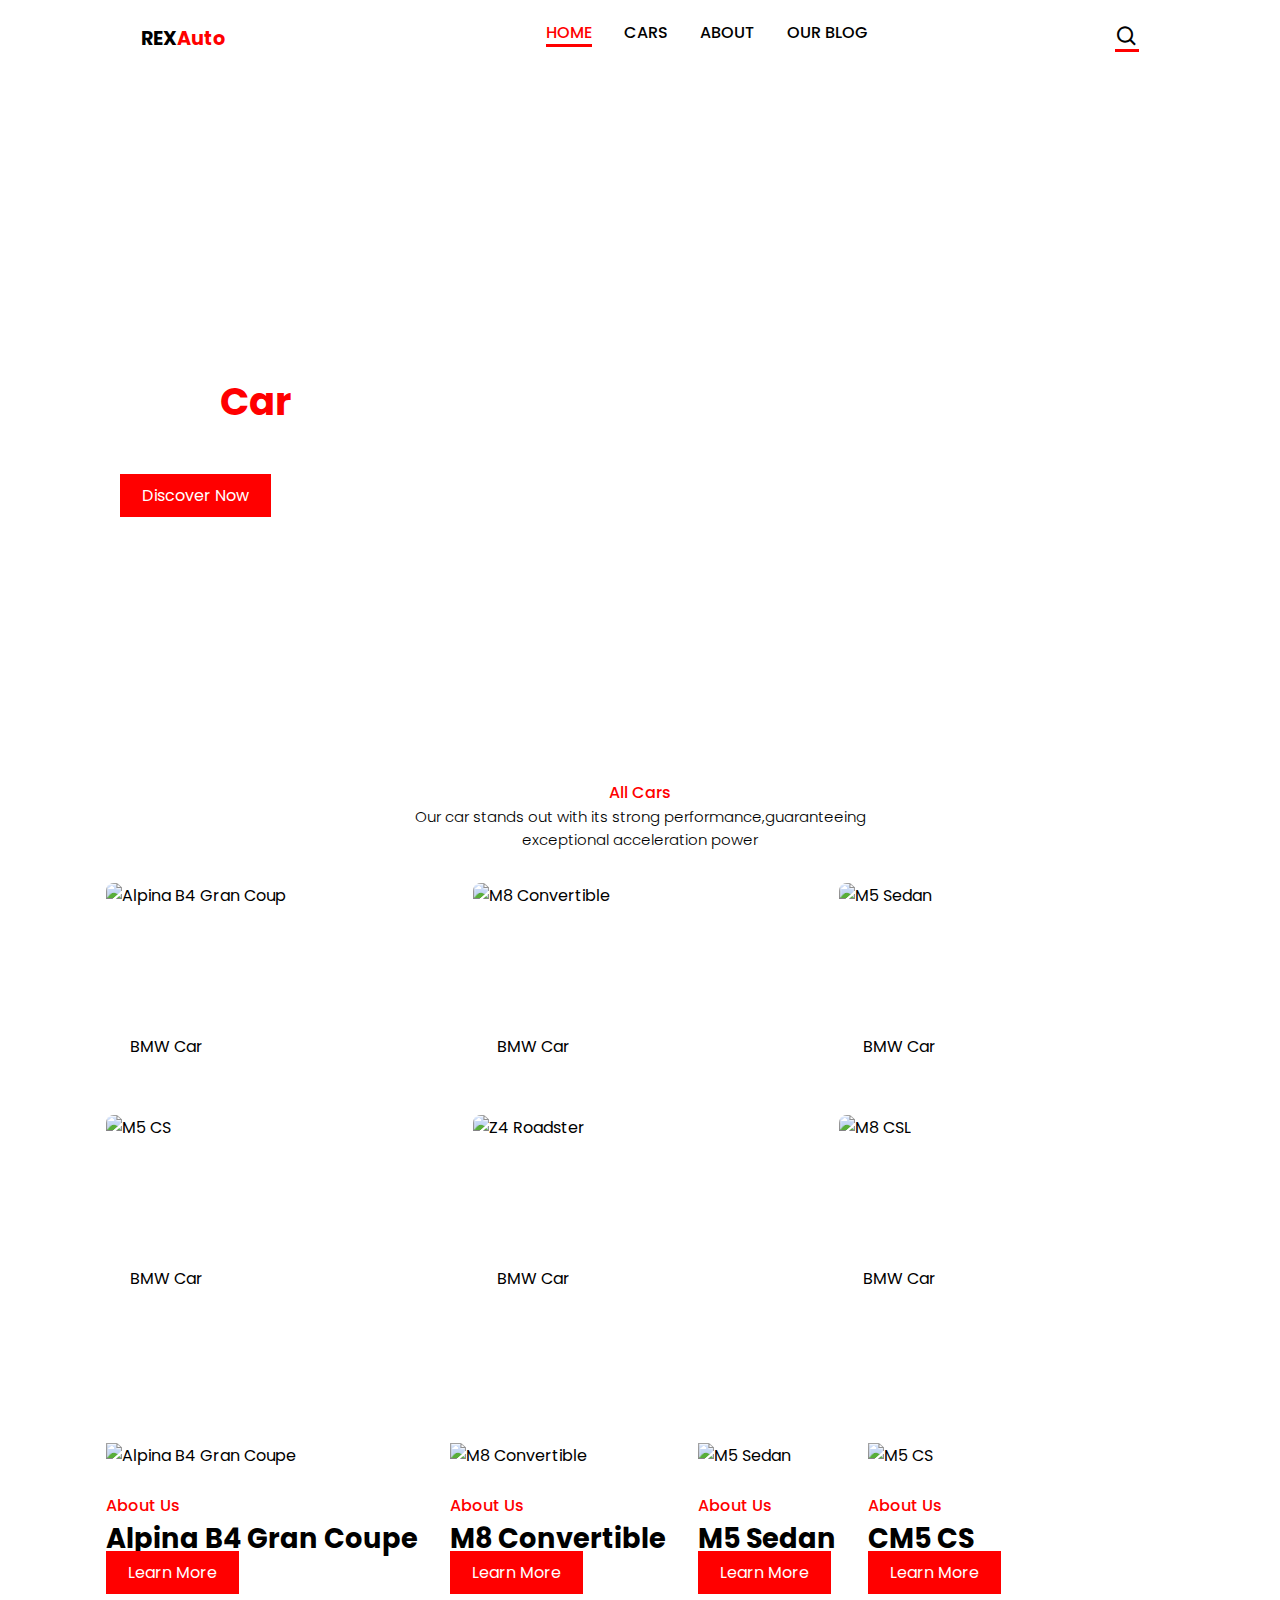
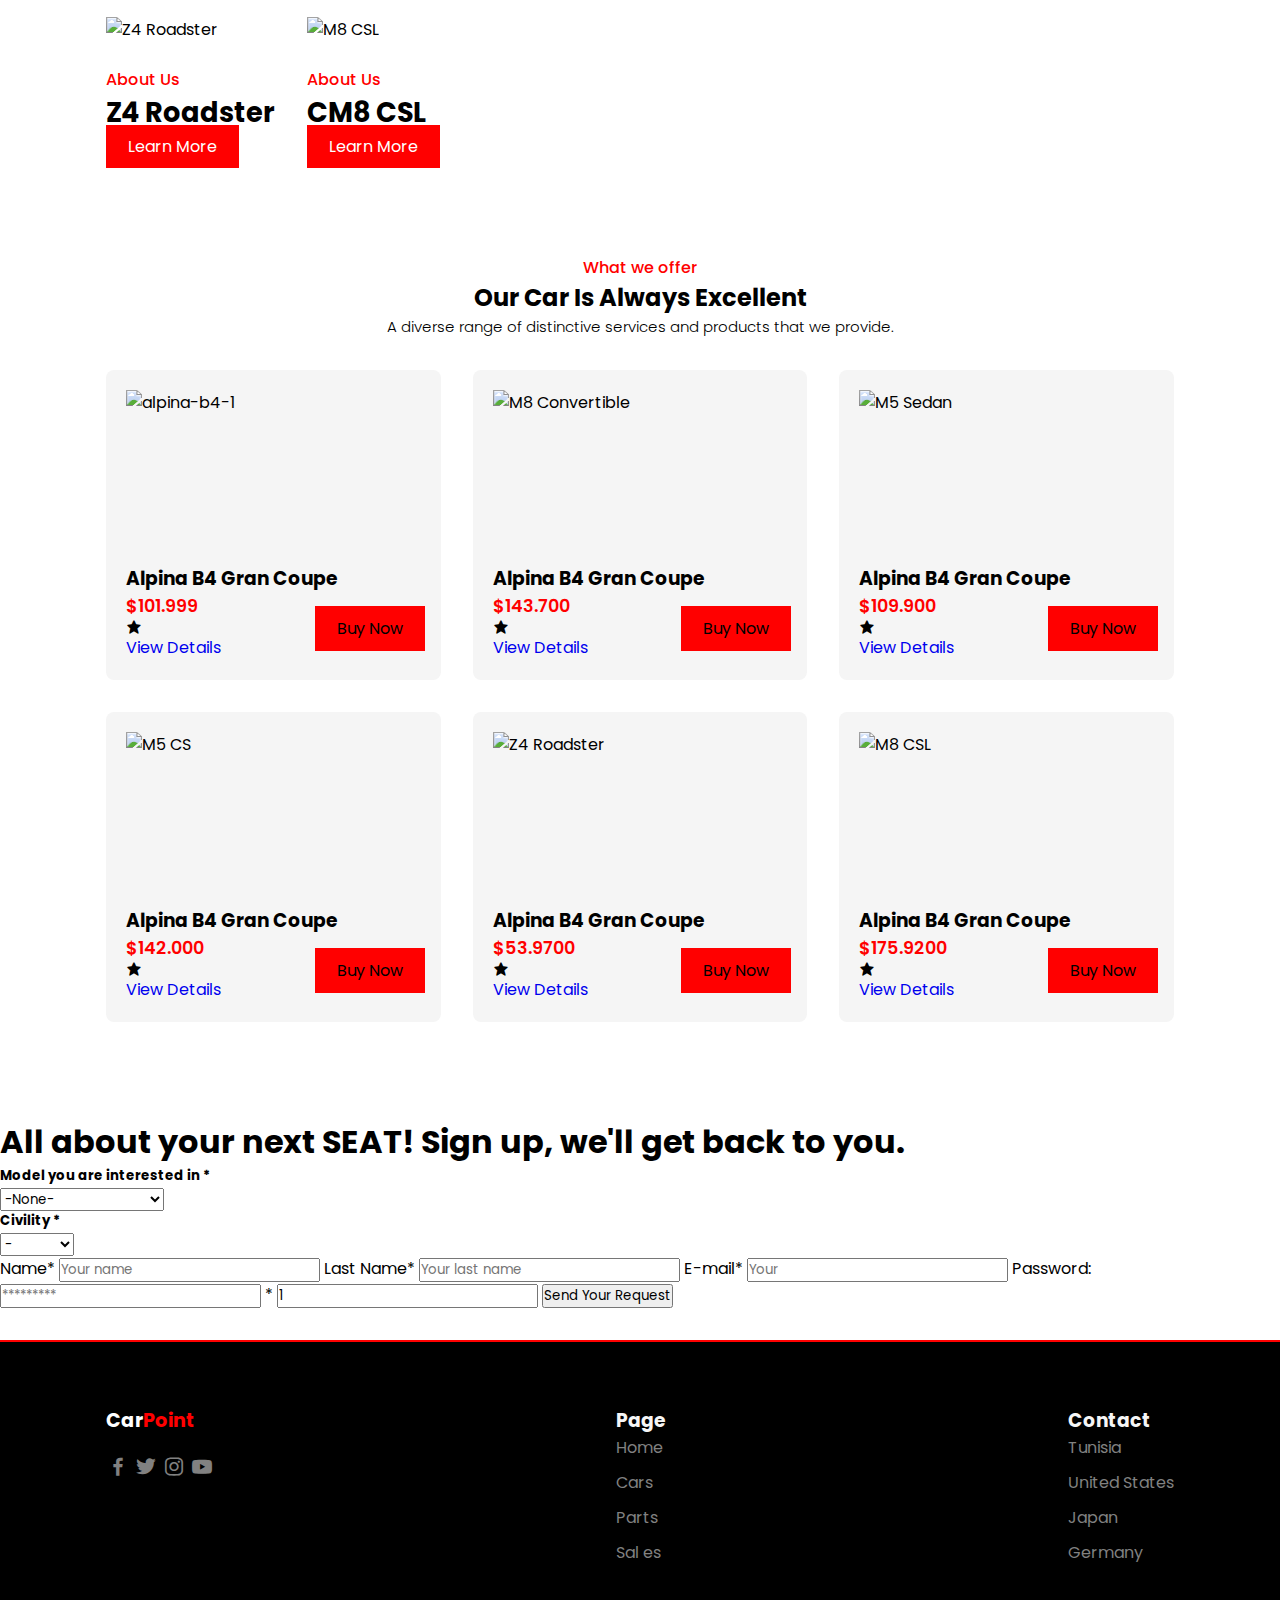
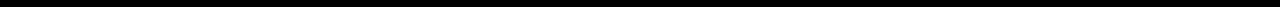
==== index.html @ 8db27324 "project end" ====
<!DOCTYPE html>
<html lang="en">
<head>
    <meta charset="UTF-8">
    <meta name="viewport" content="width=device-width, initial-scale=1.0">
    <title>REX</title>
<link rel="stylesheet" href="style.css">
<link href='https://unpkg.com/boxicons@2.1.4/css/boxicons.min.css' rel='stylesheet'>
</head>
<body>
   <header>
    <div class="nav container">
        <i class='bx bx-menu' id="menu-icon"></i>
        <a href="#" class="logo">REX<span>Auto</span></a>
        <ul class="navbar">
            <li><a herf="home" class="active">Home</a></li>
            <li><a herf="home">Cars</a></li>
            <li><a herf="home">About</a></li>
            <li><a herf="home">Our Blog</a></li>
        </ul>
        <i class='bx bx-search' id="search-icon"></i>
        <div class="search-box container">
           <input type="search" name="" id="" placeholder="Search here...">
        </div>
    </div>
   </header>
   <section class="home" id="home">
    <div class="home-text">
        <h1>we Have Everything<br> Your <span>Car </span>Need</br></h1>
        <p>Experience that Evokes Sensations,Car that lgnite Imagination</p>
    <a href="#" class="btn">Discover Now</a>
    </div>
   </section> 
   <section class="cars" id="cars">
    <div class="heading">
        <span>All Cars</span>
        <p>Our car stands out with its strong performance,guaranteeing <br>exceptional acceleration power</br></p>
    </div>
    <div class="cars-container container">
        <!--box1--> 
        <div class="box">
            <img src="https://www.autocar.co.uk/sites/autocar.co.uk/files/alpina-b4-1.jpg" alt="Alpina B4 Gran Coup">
            <h2>BMW Car</h2>
        </div>
         <!--box2--> 
        <div class="box">
             <img src="https://www.automobile-magazine.fr/asset/cms/840x394/157620/config/111017/la-m8-cabriolet-malgre-sa-fiche-technique-na-pas-de-vocation-sportive.jpg" alt="M8 Convertible">
             <h2>BMW Car</h2>
         </div>
           <!--box3--> 
         <div class="box">
             <img src="https://www.bmw-m.com/content/dam/bmw/marketBMW_M/common/topics/magazine-article-pool/2018/bmw-m5-competition/bmw-m5-competition-stage-teaser-L.jpg" alt="M5 Sedan">
             <h2>BMW Car</h2>
         </div>
          <!--box4--> 
         <div class="box">
             <img src="https://images.cdn.circlesix.co/image/1/640/0/uploads/posts/2017/08/8ed86ac196d53f7d6c7b93442e3838b7.jpg" alt="M5 CS">
             <h2>BMW Car</h2>
         </div>
          <!--box5--> 
         <div class="box">
             <img src="https://i.insider.com/5b7ebdf40ce5f5193a8b501a?width=750&format=jpeg&auto=webp" alt="Z4 Roadster">
             <h2>BMW Car</h2>
         </div>
          <!--box--> 
          <div class="box">
            <img src="https://cdn.bmwblog.com/wp-content/uploads/2020/09/bmw-m8-csl-00.jpg" alt="M8 CSL">
            <h2>BMW Car</h2>
        </div>
    </div>
   </section>
   <!--partie2 blog-->
   <section class="about container" id="about">
    <!--box 1-->
    <div class="box">
    <div class="about-img">
    <img src="https://cdn.carbuzz.com/car-thumbnails/300x160/13000/900/13929.jpg" alt="Alpina B4 Gran Coupe">
</div>
    <div class="about-text">
    <span>About Us</span>
    <h2>Alpina B4 Gran Coupe</h2>
    
  <a href="#" class="btn">Learn More</a>
  </div>
 </div>

   <!--box 2-->
   <div class="box">
   <div class="about-img">
    <img src="https://cdn.carbuzz.com/car-thumbnails/300x160/14000/300/14307.jpg" alt="M8 Convertible">
</div>
    <div class="about-text">
    <span>About Us</span>
    <h2>M8 Convertible</h2>
  <a href="./M8-Convertible.html" class="btn">Learn More</a>
  </div>
   </div>
   <!--box 3-->
   <div class="box">
   <div class="about-img">
    <img src="https://cdn.carbuzz.com/car-thumbnails/300x160/13000/500/13536.jpg" alt="M5 Sedan">
</div>
    <div class="about-text">
    <span>About Us</span>
    <h2>M5 Sedan</h2>
  <a href="#" class="btn">Learn More</a>
  </div>
  </div>
   <!--box 4-->
   <div class="box">
   <div class="about-img">
    <img src="https://cdn.carbuzz.com/car-thumbnails/300x160/9000/600/9668.jpg" alt="M5 CS">
</div>
    <div class="about-text">
    <span>About Us</span>
    <h2>CM5 CS</h2>
    
  <a href="#" class="btn">Learn More</a>
  </div>
   </div>
   <!--box 5-->
   <div class="box">
   <div class="about-img">
    <img src="https://cdn.carbuzz.com/car-thumbnails/300x160/13000/500/13546.jpg" alt="Z4 Roadster">
</div>
    <div class="about-text">
    <span>About Us</span>
    <h2>Z4 Roadster</h2>
    
  <a href="#" class="btn">Learn More</a>
  </div>
   </div>
   <!--box 6-->
   <div class="box">
   <div class="about-img">
    <img src="https://cdn.carbuzz.com/car-thumbnails/300x160/11000/900/11935.jpg" alt="M8 CSL">
</div>
    <div class="about-text">
    <span>About Us</span>
    <h2>CM8 CSL</h2>

  <a href="#" class="btn">Learn More</a>
  </div>
   </div>
   </section>
   <!--lik-->
   <section class="parts" id="parts">
    <div class="heading">
        <span>What we offer</span>
        <h2>Our Car Is Always Excellent</h2>
        <p>A diverse range of distinctive services and products that we provide.</p>
    </div>
    <!--partie achat-->
    <div class="parts-container container">
        <!--box 1-->
        <div class="box">
            <img src="https://cdn.carbuzz.com/car-thumbnails/300x160/13000/900/13929.jpg" alt="alpina-b4-1">
            <h3>Alpina B4 Gran Coupe</h3>
            <span>$101.999</span>
            <i class='bx bxs-star'></i>
            <a href="#contact" class="btn">Buy Now</a>
            <a href="#parts" class="Details">View Details</a>

        </div>
         <!--box 2-->
         <div class="box">
            <img src="https://cdn.carbuzz.com/car-thumbnails/300x160/14000/300/14307.jpg" alt="M8 Convertible">
            <h3>Alpina B4 Gran Coupe</h3>
            <span>$143.700</span>
            <i class='bx bxs-star'></i>
            <a href="#contact" class="btn">Buy Now</a>
            <a href="#parts" class="Details">View Details</a>

        </div>
         <!--box 3-->
         <div class="box">
            <img src="https://cdn.carbuzz.com/car-thumbnails/300x160/13000/500/13536.jpg" alt="M5 Sedan">
            <h3>Alpina B4 Gran Coupe</h3>
            <span>$109.900</span>
            <i class='bx bxs-star'></i>
            <a href="#contact" class="btn">Buy Now</a>
            <a href="#parts" class="Details">View Details</a>

        </div>
         <!--box 4-->
         <div class="box">
            <img src="https://cdn.carbuzz.com/car-thumbnails/300x160/9000/600/9668.jpg" alt="M5 CS">
            <h3>Alpina B4 Gran Coupe</h3>
            <span>$142.000</span>
            <i class='bx bxs-star'></i>
            <a href="#contact" class="btn">Buy Now</a>
            <a href="#parts" class="Details">View Details</a>

        </div>
         <!--box 5-->
         <div class="box">
            <img src="https://cdn.carbuzz.com/car-thumbnails/300x160/13000/500/13546.jpg" alt="Z4 Roadster">
            <h3>Alpina B4 Gran Coupe</h3>
            <span>$53.9700</span>
            <i class='bx bxs-star'></i>
            <a href="#contact" class="btn">Buy Now</a>
            <a href="#parts" class="Details">View Details</a>

        </div>
         <!--box 6-->
         <div class="box">
            <img src="https://cdn.carbuzz.com/car-thumbnails/300x160/11000/900/11935.jpg" alt="M8 CSL">
            <h3>Alpina B4 Gran Coupe</h3>
            <span>$175.9200</span>
            <i class='bx bxs-star'></i>
            <a href="#contact" class="btn">Buy Now</a>
            <a href="#parts" class="Details">View Details</a>

        </div>
        
        
    </div>
   </section>
   <section class="contactes">
   <div class="titre">
    <h1>All about your next SEAT!
        Sign up, we'll get back to you.</h1>
    </div>
    <h5>Model you are interested in *</h5>
    <select id="se">
        <option value="-None-">-None-</option>
        <option value="Alpina B4 Gran COUP">Alpina B4 Gran COUP</option>
        <option value="M8 Convertible">M8 Convertible</option>
        <option value="M5 Sedan">M5 Sedan</option>
        <option value="Z4 Roadster">Z4 Roadster</option>
        <option value="M8 CSL">M8 CSL</option>
    </select>
    <h5>Civility *</h5>
    <select id="se">
        <option value="-">-</option>
        <option value="Woman">Woman</option>
        <option value="Man">Man</option>
    </select>
    <form name="loginForm" onsubmit="return validateForm(event) ">
        <label for="Name">Name*</label>
        <input type="text" name="name" placeholder="Your name" />
        <label for="Name"> Last Name*</label>
        <input type="text" name="name" placeholder="Your last name" />
        <label for="email">E-mail*</label>
        <input type="email" name="E-mail" placeholder=Your E-mail/>
        <label for="password">Password:</label>
        <input type="password" name="password" placeholder="*********" />
        <label for="Name">*</label>
      <input class="nu" type="number" name="quantity" value="1" min="1">
        <button href="#" type="submit">Send Your Request</button>
  
      </form>
   </section>
    </body>   
        
      </form>
    </body>
   
   
   <!--footer-->
   <section class="footer">
    <div class="footer-container container">
        <div class="footer-box">
            <a herf="#" class="logo">Car<span>Point</span></a>
            <div class="social">
                <a herf="#"><i class='bx bxl-facebook'></i></a>
                <a herf="#"><i class='bx bxl-twitter'></i></a>
                <a herf="#"><i class='bx bxl-instagram'></i></a>
                <a herf="#"><i class='bx bxl-youtube'></i></a>
            </div>
        </div>
        <div class="footer-box">
            <h3>Page</h3>
            <a herf="#">Home</a>
            <a herf="#">Cars</a>
            <a herf="#">Parts</a>
            <a herf="#">Sal es</a>

        </div>
        <div class="footer-box">
            <h3>Contact</h3>
            <p>Tunisia</p>
            <p>United States</p>
            <p>Japan</p>
            <p>Germany</p>
            
        </div>
    </div>
   </section>
   <script src="javascript.js"></script>
</body>
</html>
---- style.css ----
@import url('https://fonts.googleapis.com/css2?family=Poppins:ital,wght@0,500;0,600;0,700;1,300;1,400&display=swap');
*{
    font-family: 'Poppins', sans-serif;
    margin: 0;
    padding: 0;
    scroll-padding-top: 1rem;
    scroll-behavior: smooth;
    list-style: none;
    text-decoration: none;
    box-sizing: border-box;
}
:root{
    --main-color:red;
    --text-color:black;
    --bg-color:white;
}
section{
    padding: 4rem 0 2rem;
}
img{
    width: 100%;

}
body{
    color:var(--text-color);
}
.container{
    max-width: 1068px;
    margin-left: auto;
    margin-right: auto;
}
header{
    display: block;
    width: 100%;
    top:0;
    left:0;
    z-index: 100;
}

.nav{
    display: flex;
    align-items: center;
    justify-content: space-between;
    padding: 20px 35px;

}
#menu-icon{
    font-size: 24px;
    cursor: pointer;
    color: var(--text-color);
    display: none;
}
.logo{
    font-size: 1.2rem;
    font-weight: 700;
    color: var(--text-color);
}
.logo span{
    color: var(--main-color);
}
.navbar{
    position: sticky;
    height: 36px;
    width: 100%;
    display: flex;
    column-gap: 2rem;
    margin-left: 320px;
    background: white;
}
.navbar a{
    color:var(--text-color);
    font-size: 1rem;
    text-transform: uppercase;
    font-weight: 500;
}
.navbar a:hover,
.navbar .active{
    color:var(--main-color);
    border-bottom: 3px solid var(--main-color);
}
#search-icon{
    font-size: 24px;
    cursor: pointer;
    border-bottom: 3px solid var(--main-color);
}
.search-box{
    position: absolute;
    top:9%;
    right:0;
    left: 0;
    background: var(--bg-color);
    box-shadow: 4px 4px 20px rgb(15 54 55 / 10%);
    border: 1px solid var(--main-color);
    border-radius: 0.5em;
    clip-path: circle(0% at 100% 0%);
}
.active{
    clip-path: circle(144% at 100% 0%); 
    transition: 0.4s;
}
.search-box input{
    width: 100%;
    padding: 20px;
    border: none;
    outline: transparent;
    font-size: 1rem;
}
.home {
    max-width: 1500px;
    margin: auto;
    width: 100%;
    min-height: 640px;
    display: flex;
    align-items: center;
    background: url(https://mir-s3-cdn-cf.behance.net/project_modules/max_3840/c1e4c657336793.59d39baf6d3c9.jpg);
    background-repeat: no-repeat;
    background-size: cover;
    background-position: center left;
}
.home-text {
    padding-left: 120px;
    color: white;
}
.home-text h1{
    font-size: 2.4rem;
}
.home-text span{
    color:var(--main-color);
}
.home-text p{
    font-size:0.983rem;
    font-weight: 300;
    margin: 0.5rem 0 1.2rem;

}
.btn{
    padding: 10px 22px;
    background: var(--main-color);
    color:var(--bg-color);    
}
.btn:hover{
    background: #fa3959;
}
.heading{
    text-align: center;
}
.heading span {
    font-weight: 500;
    color: var(--main-color);
}
.heading p{
    font-size: 0.938rem;
    font-weight: 300;
}
.cars-container {
 display: flex;
flex-wrap: wrap;
gap: 2rem;
margin-top: 2rem;

}
.cars-container .box{
    flex: 1 1 17rem;
    position: relative;
    height: 200px;
    border-radius: 0.5rem;
    overflow:hidden
}
.cars-container .box img{
width: 100%;
height: 100%;
object-fit: cover;
overflow:hidden
}
.cars-container .box img:hover{
    transform:scale(1.1,1.1);
    transition: 0.5s;
}
.cars-container .box h2{
    position: absolute;
    bottom: 1rem;
    left:1rem;
    font-weight: 400;
    font-size: 1rem;
    background: var(--bg-color);
    padding: 8px;
    border-radius: 0.5rem;
}
.cars-container .box:hover h2{
    background: var(--main-color);
    color:var(--bg-color)
}
.about{
    display: flex;
    flex-wrap: wrap;
    align-items: center;
    gap:1.5rem;
}
.about-img{
    flex:1 1 21rem;
margin-bottom: 25px;
}
.box .about-img:hover{
    transform:scale(1.1,1.1);
    transition: 0.5s;
}
.about-text{
    flex:1 1 21rem;
}
.about-text span {
    font-weight: 500;
    color:var(--main-color);
}
.about-text h2{
    font-size: 1.7rem;
}
.about-text p{
    font-size: 0.938;
    margin: 0.5rem 0 1.4rem;
}
.parts-container {
    display: flex;
    flex-wrap: wrap;
    gap: 2rem;
    margin-top: 2rem;

}
.parts-container .box {
flex: 1 1 17rem;
position: relative;
padding: 20px;
display: flex;
flex-direction: column;
background: whitesmoke;
border-radius: 0.5rem;
}
.parts-container .box img{
    width:100%;
    height:150px;
    object-fit: contain;
    object-position: center;
    margin-bottom: 1.5rem;
}
.parts-container .box span{
    font-size: 1.1rem;
    font-weight: 600;
    color:var(--main-color)
}
.parts-container .box .btn{
    display: flex;
    align-items: center;
    position: absolute;
    bottom:1.8rem;
    right: 1rem;
    font-size: 1rem;
    color: var(--text-color);
}
.parts-container .box .details:hover{
    color:var(--main-color);
    text-decoration: underline;
}
.about{
    display: flex;
    flex-wrap: wrap;
    gap: 2rem;
    margin-top: 2rem;
}
.footer {
    background: var(--text-color);
    color: #f6f6f6;
    border-top: 2px solid var(--main-color);
}
.footer-container {
    display: flex;
    justify-content: space-between;
    gap:1rem;
}
.footer-container .logo {
    color: var(--bg-color);
    margin-bottom: 1rem;
}
.footer-container .footer-box {
    display: flex;
    flex-direction: column;
}
.social a{
    font-size: 24px;
    color: var(--bg-color);
}
.social a:hover{
    color: var(--main-color);
}
.footer-box a,
.footer-box p
 {
    color:#818181;
    margin-bottom:10px
}
.footer-box a:hover {
    color: rgb(235, 28, 28);
}
@media(max-width:1080px){
    .container{
        margin-left: 1rem;
        margin-right: 1rem;
    }
}
@media(max-width:991px){
    .nav {
        padding: 15px;
    }
    section{
        padding: 3rem 0 1rem;
    }
    }
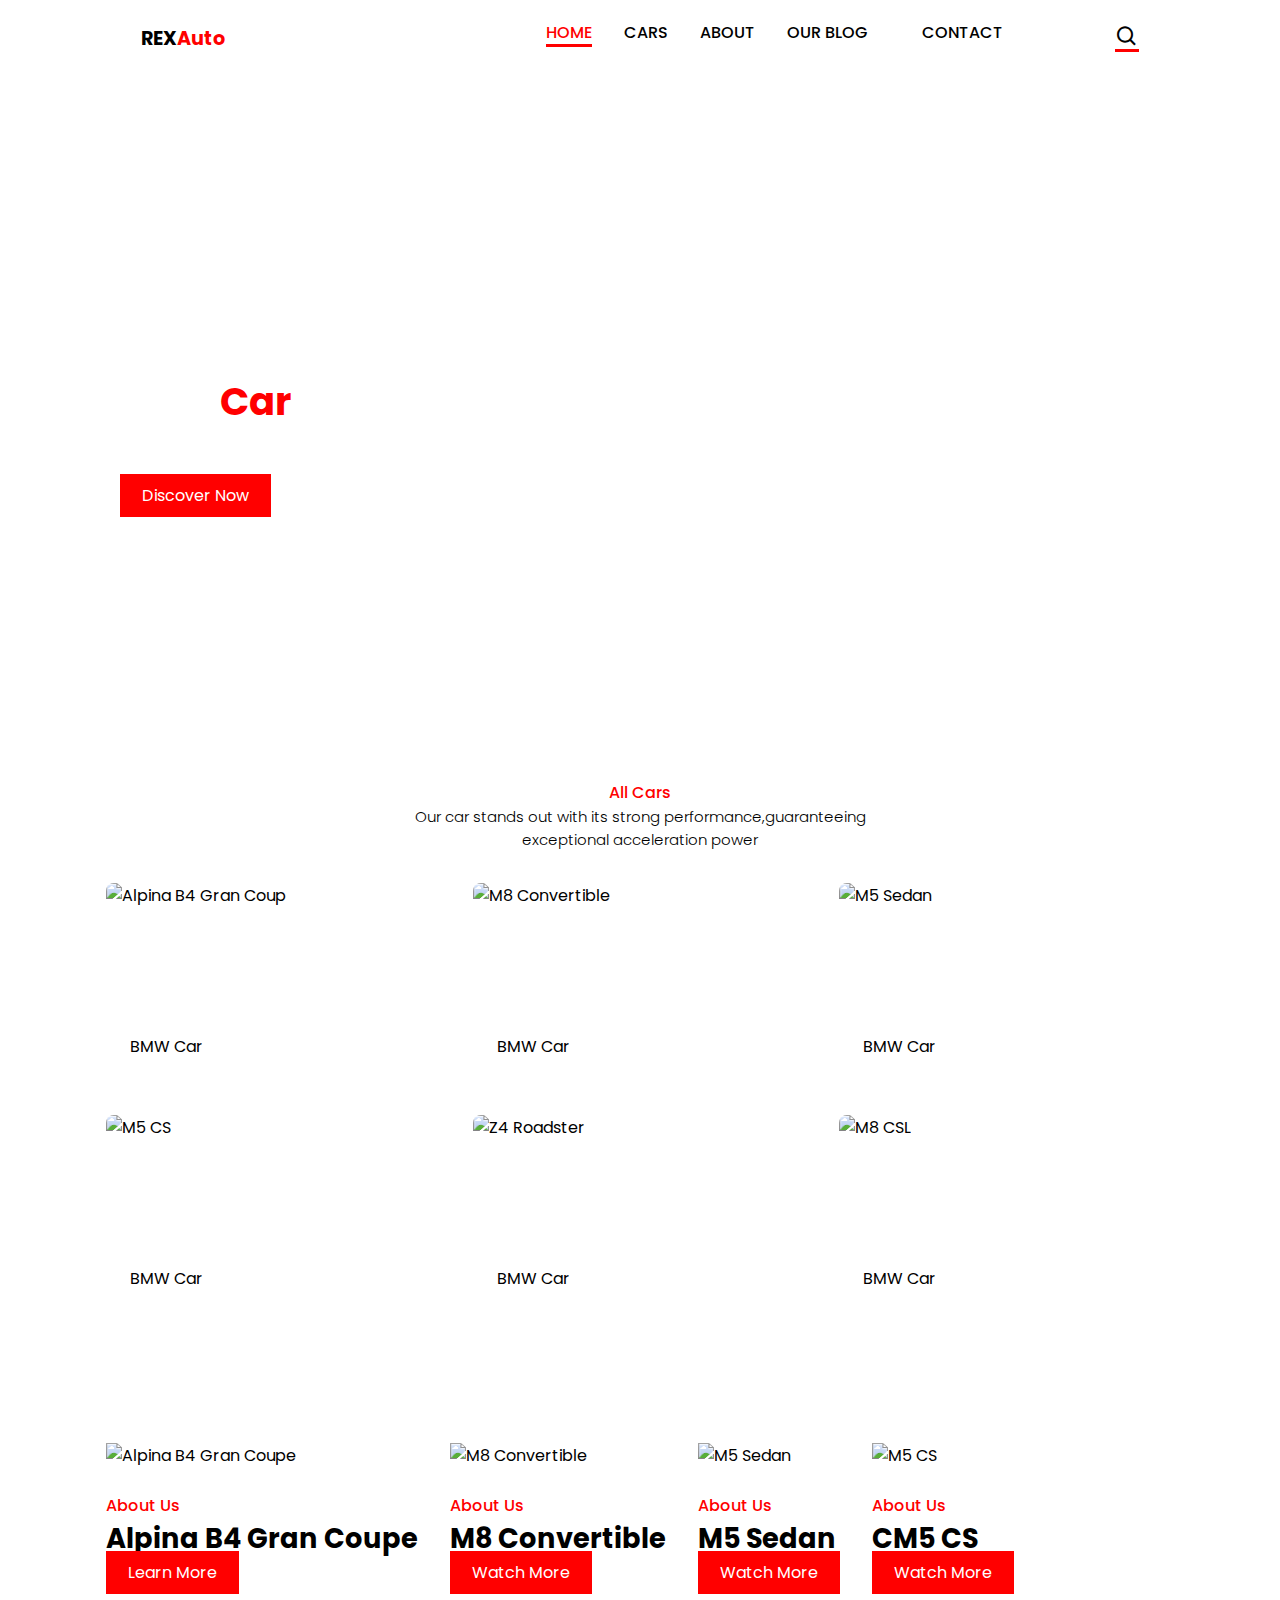
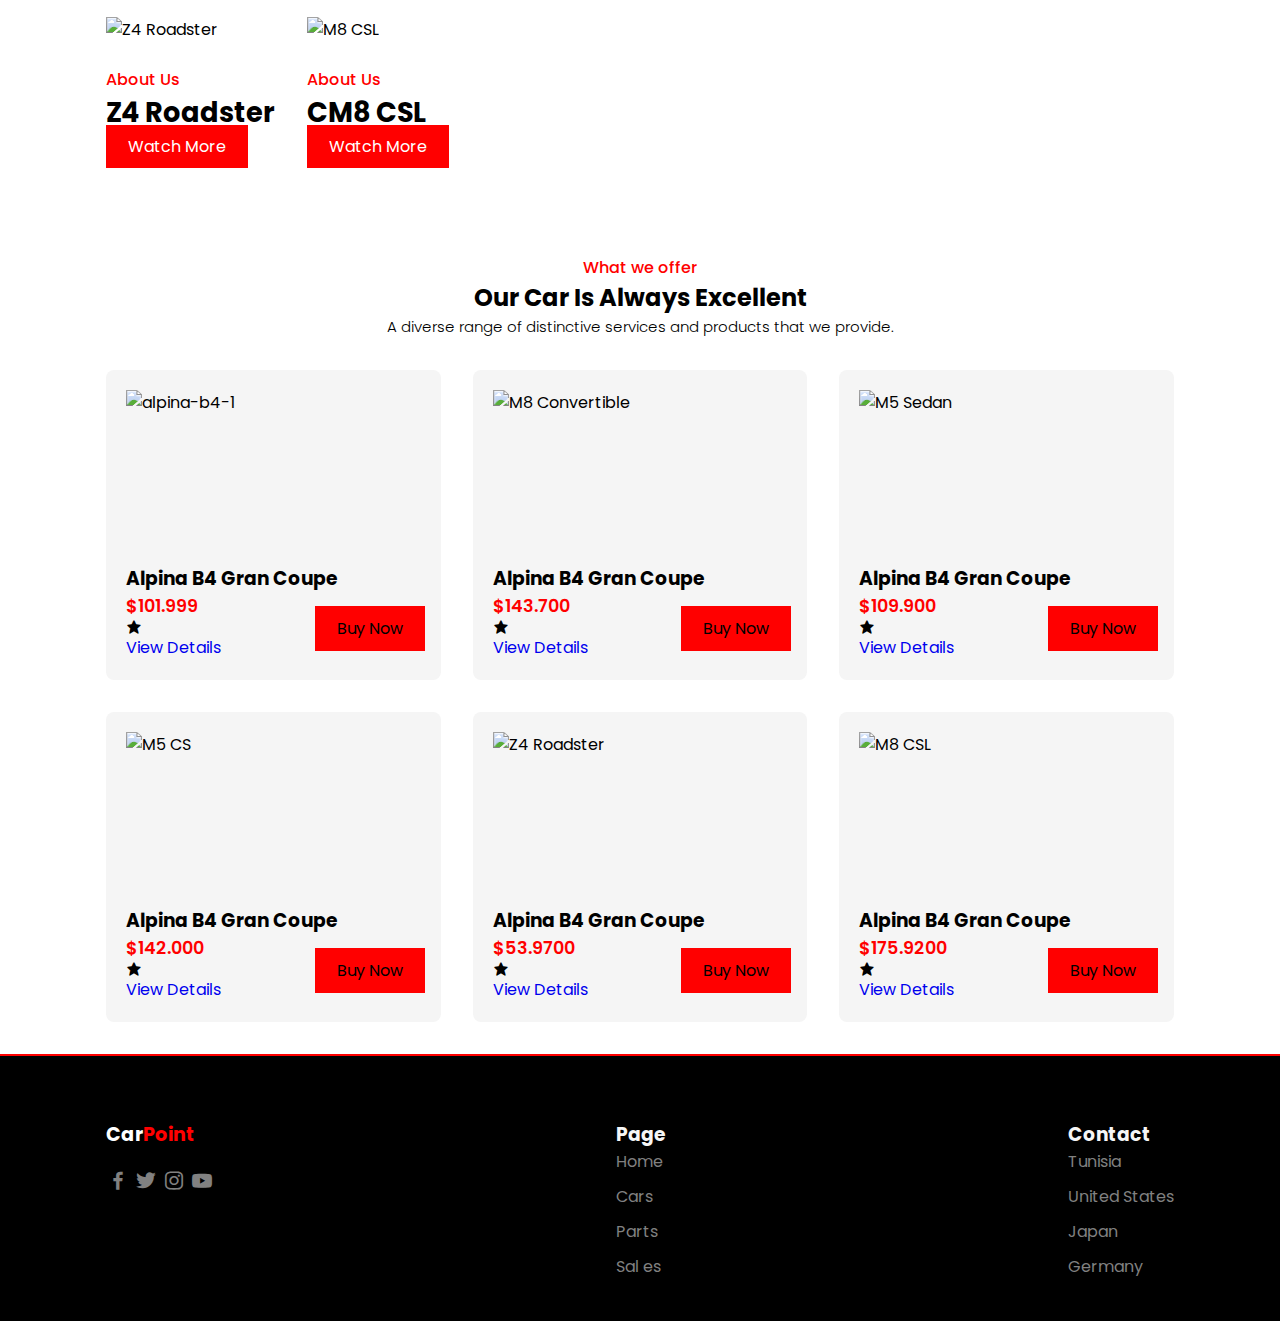
==== commit 3458649f: "project-end" ====
--- a/index.html
+++ b/index.html
@@ -13,10 +13,11 @@
         <i class='bx bx-menu' id="menu-icon"></i>
         <a href="#" class="logo">REX<span>Auto</span></a>
         <ul class="navbar">
-            <li><a herf="home" class="active">Home</a></li>
-            <li><a herf="home">Cars</a></li>
-            <li><a herf="home">About</a></li>
-            <li><a herf="home">Our Blog</a></li>
+            <li><a herf=#home class="active">Home</a></li>
+            <li><a herf=#cars>Cars</a></li>
+            <li><a herf=#about>About</a></li>
+            <li><a herf=#parts>Our Blog</a></li>
+          <div id="cou"><li><a href="./contact.html" class="btn">Contact</a></li></div>
         </ul>
         <i class='bx bx-search' id="search-icon"></i>
         <div class="search-box container">
@@ -28,7 +29,7 @@
     <div class="home-text">
         <h1>we Have Everything<br> Your <span>Car </span>Need</br></h1>
         <p>Experience that Evokes Sensations,Car that lgnite Imagination</p>
-    <a href="#" class="btn">Discover Now</a>
+    <a href="#about" class="btn">Discover Now</a>
     </div>
    </section> 
    <section class="cars" id="cars">
@@ -80,7 +81,7 @@
     <span>About Us</span>
     <h2>Alpina B4 Gran Coupe</h2>
     
-  <a href="#" class="btn">Learn More</a>
+  <a href="./Alpina B4 Gran Coupe.html" class="btn">Learn More</a>
   </div>
  </div>
 
@@ -92,7 +93,7 @@
     <div class="about-text">
     <span>About Us</span>
     <h2>M8 Convertible</h2>
-  <a href="./M8-Convertible.html" class="btn">Learn More</a>
+  <a href="./M8-Convertible.html" class="btn">Watch More</a>
   </div>
    </div>
    <!--box 3-->
@@ -103,7 +104,7 @@
     <div class="about-text">
     <span>About Us</span>
     <h2>M5 Sedan</h2>
-  <a href="#" class="btn">Learn More</a>
+  <a href="./M5-Sedan.html" class="btn">Watch More</a>
   </div>
   </div>
    <!--box 4-->
@@ -115,7 +116,7 @@
     <span>About Us</span>
     <h2>CM5 CS</h2>
     
-  <a href="#" class="btn">Learn More</a>
+  <a href="./M5-CS.html" class="btn">Watch More</a>
   </div>
    </div>
    <!--box 5-->
@@ -127,7 +128,7 @@
     <span>About Us</span>
     <h2>Z4 Roadster</h2>
     
-  <a href="#" class="btn">Learn More</a>
+  <a href="./Z4-Roadster.html" class="btn">Watch More</a>
   </div>
    </div>
    <!--box 6-->
@@ -139,7 +140,7 @@
     <span>About Us</span>
     <h2>CM8 CSL</h2>
 
-  <a href="#" class="btn">Learn More</a>
+  <a href="./M8-CSL.html" class="btn">Watch More</a>
   </div>
    </div>
    </section>
@@ -158,8 +159,9 @@
             <h3>Alpina B4 Gran Coupe</h3>
             <span>$101.999</span>
             <i class='bx bxs-star'></i>
-            <a href="#contact" class="btn">Buy Now</a>
-            <a href="#parts" class="Details">View Details</a>
+            <a href="./contact.html" class="btn">Buy Now</a>
+            <a href="#about" class="Details">View Details</a>
+
 
         </div>
          <!--box 2-->
@@ -168,8 +170,8 @@
             <h3>Alpina B4 Gran Coupe</h3>
             <span>$143.700</span>
             <i class='bx bxs-star'></i>
-            <a href="#contact" class="btn">Buy Now</a>
-            <a href="#parts" class="Details">View Details</a>
+            <a href="./contact.html" class="btn">Buy Now</a>
+            <a href="#about" class="Details">View Details</a>
 
         </div>
          <!--box 3-->
@@ -178,8 +180,8 @@
             <h3>Alpina B4 Gran Coupe</h3>
             <span>$109.900</span>
             <i class='bx bxs-star'></i>
-            <a href="#contact" class="btn">Buy Now</a>
-            <a href="#parts" class="Details">View Details</a>
+            <a href="./contact.html" class="btn">Buy Now</a>
+            <a href="#about" class="Details">View Details</a>
 
         </div>
          <!--box 4-->
@@ -188,8 +190,9 @@
             <h3>Alpina B4 Gran Coupe</h3>
             <span>$142.000</span>
             <i class='bx bxs-star'></i>
-            <a href="#contact" class="btn">Buy Now</a>
-            <a href="#parts" class="Details">View Details</a>
+            <a href="./contact.html" class="btn">Buy Now</a>
+            <a href="#about" class="Details">View Details</a>
+
 
         </div>
          <!--box 5-->
@@ -198,8 +201,8 @@
             <h3>Alpina B4 Gran Coupe</h3>
             <span>$53.9700</span>
             <i class='bx bxs-star'></i>
-            <a href="#contact" class="btn">Buy Now</a>
-            <a href="#parts" class="Details">View Details</a>
+            <a href="./contact.html" class="btn">Buy Now</a>
+            <a href="#about" class="Details">View Details</a>
 
         </div>
          <!--box 6-->
@@ -208,56 +211,18 @@
             <h3>Alpina B4 Gran Coupe</h3>
             <span>$175.9200</span>
             <i class='bx bxs-star'></i>
-            <a href="#contact" class="btn">Buy Now</a>
-            <a href="#parts" class="Details">View Details</a>
+            <a href="./contact.html" class="btn">Buy Now</a>
+            <a href="#about" class="Details">View Details</a>
 
         </div>
         
         
     </div>
    </section>
-   <section class="contactes">
-   <div class="titre">
-    <h1>All about your next SEAT!
-        Sign up, we'll get back to you.</h1>
-    </div>
-    <h5>Model you are interested in *</h5>
-    <select id="se">
-        <option value="-None-">-None-</option>
-        <option value="Alpina B4 Gran COUP">Alpina B4 Gran COUP</option>
-        <option value="M8 Convertible">M8 Convertible</option>
-        <option value="M5 Sedan">M5 Sedan</option>
-        <option value="Z4 Roadster">Z4 Roadster</option>
-        <option value="M8 CSL">M8 CSL</option>
-    </select>
-    <h5>Civility *</h5>
-    <select id="se">
-        <option value="-">-</option>
-        <option value="Woman">Woman</option>
-        <option value="Man">Man</option>
-    </select>
-    <form name="loginForm" onsubmit="return validateForm(event) ">
-        <label for="Name">Name*</label>
-        <input type="text" name="name" placeholder="Your name" />
-        <label for="Name"> Last Name*</label>
-        <input type="text" name="name" placeholder="Your last name" />
-        <label for="email">E-mail*</label>
-        <input type="email" name="E-mail" placeholder=Your E-mail/>
-        <label for="password">Password:</label>
-        <input type="password" name="password" placeholder="*********" />
-        <label for="Name">*</label>
-      <input class="nu" type="number" name="quantity" value="1" min="1">
-        <button href="#" type="submit">Send Your Request</button>
+   <!--contact-->
+</body>
   
-      </form>
-   </section>
-    </body>   
-        
-      </form>
-    </body>
-   
-   
-   <!--footer-->
+   <!--fooer-->
    <section class="footer">
     <div class="footer-container container">
         <div class="footer-box">
@@ -288,5 +253,6 @@
     </div>
    </section>
    <script src="javascript.js"></script>
+   
 </body>
 </html>
--- a/style.css
+++ b/style.css
@@ -313,4 +313,87 @@
         padding: 3rem 0 1rem;
     }
     }
-
+#cou .btn{
+background: transparent;
+
+}
+.html2{
+background:url(https://c4.wallpaperflare.com/wallpaper/357/469/303/2009-bmw-gina-concept-silver-bmw-car-wallpaper-preview.jpg);
+background-repeat: no-repeat;
+background-size: cover;
+
+}
+#form{
+    width: 600px;
+    margin:20vh auto 0 auto;
+    padding: 20px;
+    background-color: whitesmoke;
+    border-radius: 4px;
+    font-size: 25px;
+    padding-bottom: 36px;
+}
+#bt{
+  width: 50px;
+  height: 40px;
+    background-color: ghostwhite;
+    color: #0f2027;
+}
+#username{
+    font-size: large;
+}
+#email{
+    font-size: large;
+}
+#password{
+    font-size: large;
+}
+#number{
+    font-size: large;
+}
+#message{
+    font-size: large;
+}
+#form h1{
+    color: #0f2027;
+    text-align: center;
+
+}
+#form button{
+    padding: 10px;
+    margin-top: 10px;
+    width: 100%;
+    color: white;
+    background-color: rgb(41, 57 ,194);
+    border: none;
+    border-radius: 4px;
+}
+.input-control {
+    display: flex;
+    flex-direction: column;
+
+}
+.input-control input{
+    border:2px solid #f0f0f0;
+    border-radius: 4px;
+    display: block;
+    font-size: 12px;
+    padding: 10px;
+    width: 100%;
+}
+.input-control input:focus {
+    outline: 0;
+}
+.intput-control.success input{
+    border-color: #09c372;
+}
+.input-control.error input {
+    border-color:#ff3860;
+}
+.input-control .error{
+    color:#ff3860;
+    font-size: 9px;
+ height: 13px;
+}
+.glod{
+    color: gold;
+}
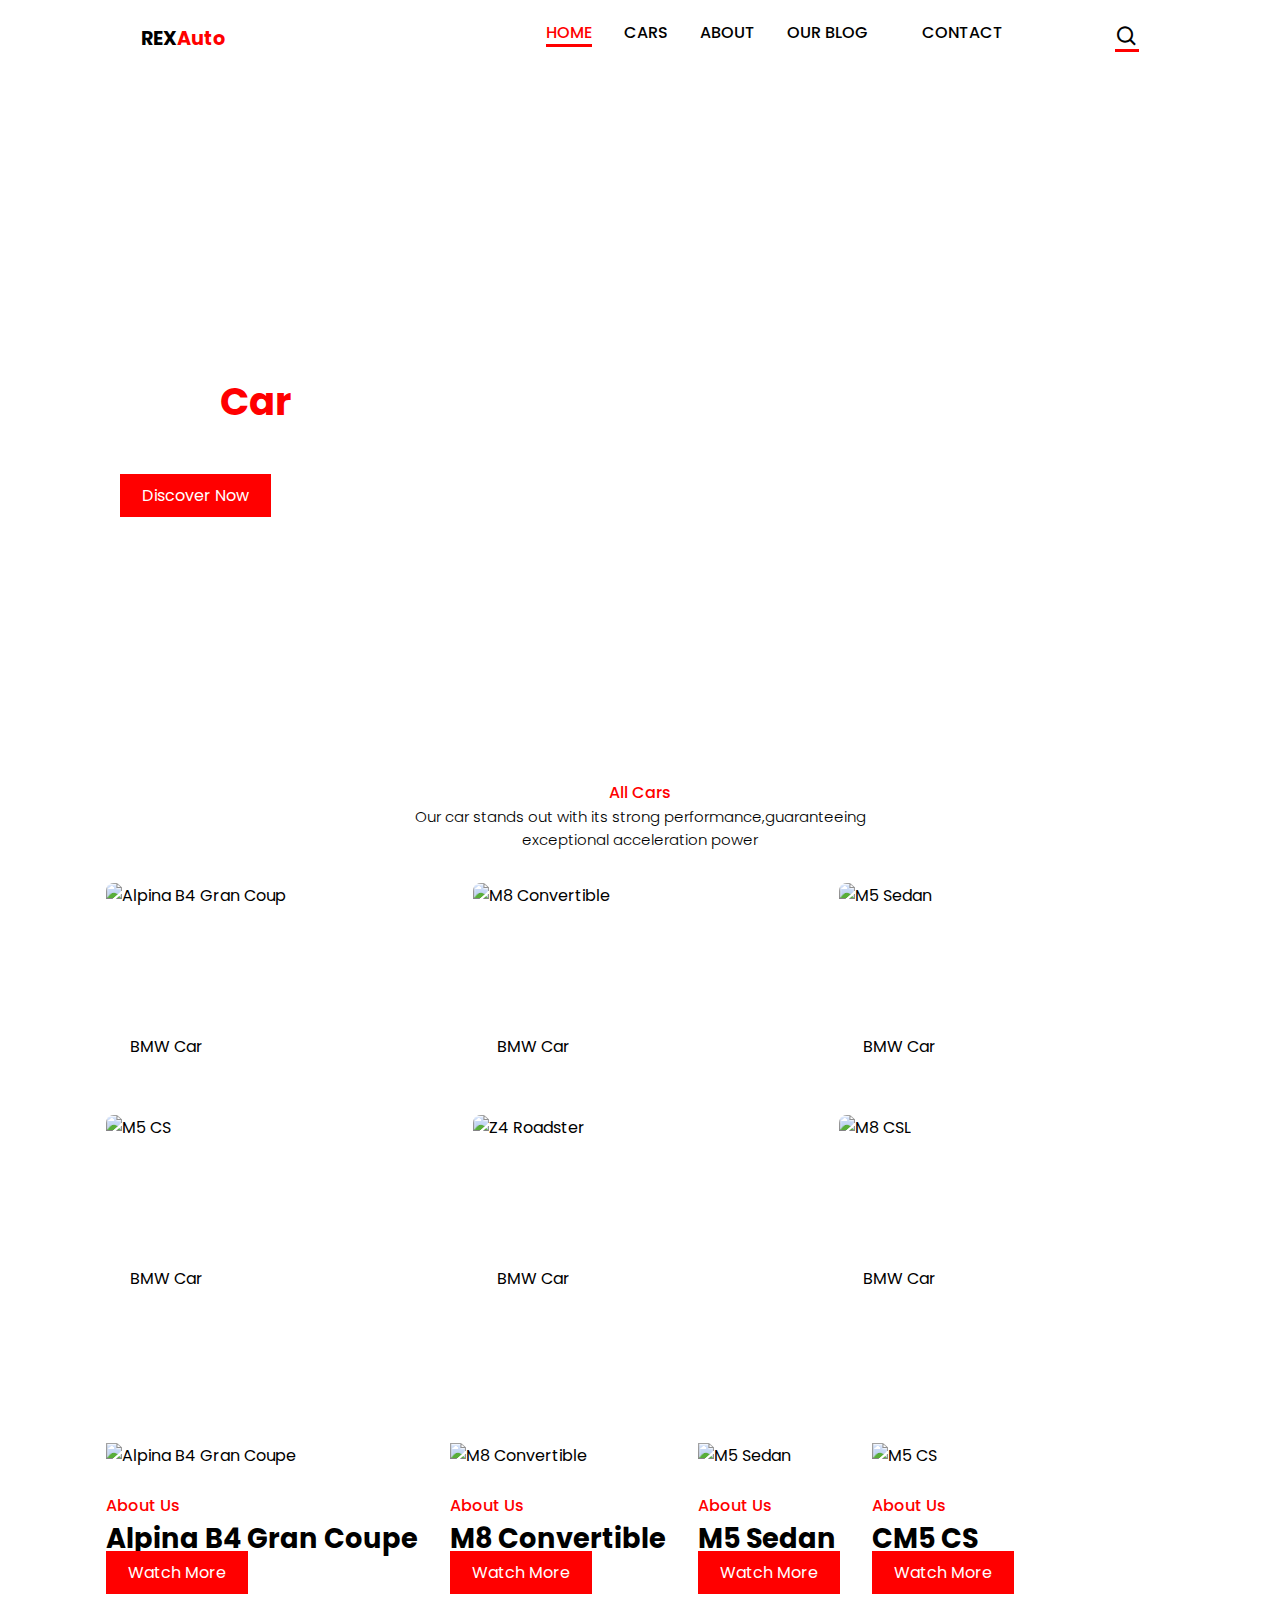
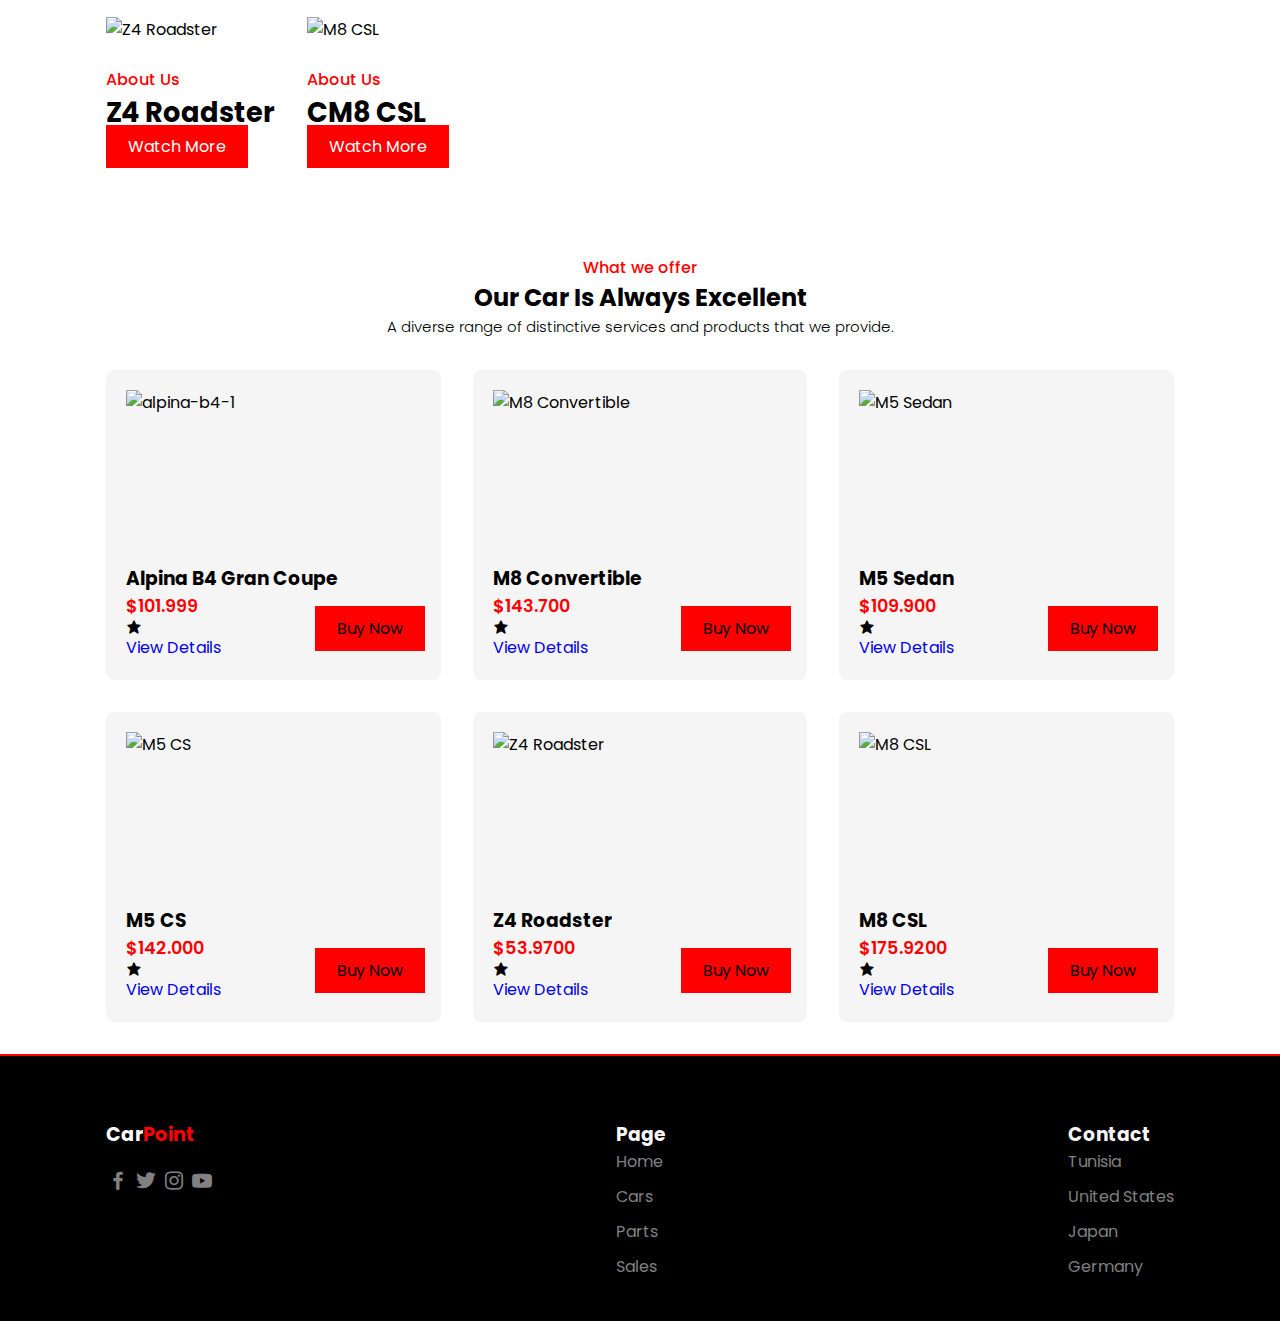
==== commit d5491f66: "end-project" ====
--- a/index.html
+++ b/index.html
@@ -29,7 +29,7 @@
     <div class="home-text">
         <h1>we Have Everything<br> Your <span>Car </span>Need</br></h1>
         <p>Experience that Evokes Sensations,Car that lgnite Imagination</p>
-    <a href="#about" class="btn">Discover Now</a>
+    <a href="#cars" class="btn">Discover Now</a>
     </div>
    </section> 
    <section class="cars" id="cars">
@@ -81,7 +81,7 @@
     <span>About Us</span>
     <h2>Alpina B4 Gran Coupe</h2>
     
-  <a href="./Alpina B4 Gran Coupe.html" class="btn">Learn More</a>
+  <a href="./Alpina B4 Gran Coupe.html" class="btn">Watch More</a>
   </div>
  </div>
 
@@ -144,7 +144,7 @@
   </div>
    </div>
    </section>
-   <!--lik-->
+  
    <section class="parts" id="parts">
     <div class="heading">
         <span>What we offer</span>
@@ -167,7 +167,7 @@
          <!--box 2-->
          <div class="box">
             <img src="https://cdn.carbuzz.com/car-thumbnails/300x160/14000/300/14307.jpg" alt="M8 Convertible">
-            <h3>Alpina B4 Gran Coupe</h3>
+            <h3>M8 Convertible</h3>
             <span>$143.700</span>
             <i class='bx bxs-star'></i>
             <a href="./contact.html" class="btn">Buy Now</a>
@@ -177,7 +177,7 @@
          <!--box 3-->
          <div class="box">
             <img src="https://cdn.carbuzz.com/car-thumbnails/300x160/13000/500/13536.jpg" alt="M5 Sedan">
-            <h3>Alpina B4 Gran Coupe</h3>
+            <h3>M5 Sedan</h3>
             <span>$109.900</span>
             <i class='bx bxs-star'></i>
             <a href="./contact.html" class="btn">Buy Now</a>
@@ -187,7 +187,7 @@
          <!--box 4-->
          <div class="box">
             <img src="https://cdn.carbuzz.com/car-thumbnails/300x160/9000/600/9668.jpg" alt="M5 CS">
-            <h3>Alpina B4 Gran Coupe</h3>
+            <h3>M5 CS</h3>
             <span>$142.000</span>
             <i class='bx bxs-star'></i>
             <a href="./contact.html" class="btn">Buy Now</a>
@@ -198,7 +198,7 @@
          <!--box 5-->
          <div class="box">
             <img src="https://cdn.carbuzz.com/car-thumbnails/300x160/13000/500/13546.jpg" alt="Z4 Roadster">
-            <h3>Alpina B4 Gran Coupe</h3>
+            <h3>Z4 Roadster</h3>
             <span>$53.9700</span>
             <i class='bx bxs-star'></i>
             <a href="./contact.html" class="btn">Buy Now</a>
@@ -208,7 +208,7 @@
          <!--box 6-->
          <div class="box">
             <img src="https://cdn.carbuzz.com/car-thumbnails/300x160/11000/900/11935.jpg" alt="M8 CSL">
-            <h3>Alpina B4 Gran Coupe</h3>
+            <h3>M8 CSL</h3>
             <span>$175.9200</span>
             <i class='bx bxs-star'></i>
             <a href="./contact.html" class="btn">Buy Now</a>
@@ -239,7 +239,7 @@
             <a herf="#">Home</a>
             <a herf="#">Cars</a>
             <a herf="#">Parts</a>
-            <a herf="#">Sal es</a>
+            <a herf="#contact">Sales</a>
 
         </div>
         <div class="footer-box">
--- a/style.css
+++ b/style.css
@@ -323,77 +323,72 @@
 background-size: cover;
 
 }
-#form{
-    width: 600px;
-    margin:20vh auto 0 auto;
-    padding: 20px;
-    background-color: whitesmoke;
-    border-radius: 4px;
+
+.elm{
+    display: block;
+    flex-direction: column;
+    width: 700px;
+    height: 660px;
+    align-items: center;
+   background-color:transparent;
+  
+   border-radius: 2px;
+   margin-left: 550px;
+   margin-top: 2%;
+   box-shadow: #818181;
+   padding-left: 220px;
+  
+}
+#tt{
+    margin-bottom: 20px;
+    color: #fa3959;
+
+}
+#nn{
+    margin-top: 15px;
+    margin-bottom: 15px;
+    font-size: x-large;
+    font-family: Georgia, 'Times New Roman', Times, serif;
+}
+#nn:hover{
+    background-color: beige;
+    font-weight: lighter;
+}
+form{
+    display: flex;
+    flex-wrap: wrap;
+   width: 200px;
+   height: 50px;
+   font-size: x-large;
+   font-family: Georgia, 'Times New Roman', Times, serif;
+  font-weight: bolder;
+
+ align-items: center;
+}
+form input{
+    height: 40px;
+    background-color: white;
     font-size: 25px;
-    padding-bottom: 36px;
-}
-#bt{
-  width: 50px;
-  height: 40px;
-    background-color: ghostwhite;
-    color: #0f2027;
-}
-#username{
-    font-size: large;
-}
-#email{
-    font-size: large;
-}
-#password{
-    font-size: large;
-}
-#number{
-    font-size: large;
-}
-#message{
-    font-size: large;
-}
-#form h1{
-    color: #0f2027;
-    text-align: center;
-
-}
-#form button{
-    padding: 10px;
-    margin-top: 10px;
-    width: 100%;
-    color: white;
-    background-color: rgb(41, 57 ,194);
-    border: none;
-    border-radius: 4px;
-}
-.input-control {
-    display: flex;
-    flex-direction: column;
-
-}
-.input-control input{
-    border:2px solid #f0f0f0;
-    border-radius: 4px;
-    display: block;
-    font-size: 12px;
-    padding: 10px;
-    width: 100%;
-}
-.input-control input:focus {
-    outline: 0;
-}
-.intput-control.success input{
-    border-color: #09c372;
-}
-.input-control.error input {
-    border-color:#ff3860;
-}
-.input-control .error{
-    color:#ff3860;
-    font-size: 9px;
- height: 13px;
+}
+ form #bb{
+    background-color: #fa3959;
+    width: 200px;
+    height: 100px;
+   margin-top: 30px;
+   font-family: Cambria, Cochin, Georgia, Times, 'Times New Roman', serif;
+   font-weight: bold;
+   font-size: x-large;
+
+}
+body iframe{
+    align-items: center;
+    margin-bottom: 25px;
+}
+.autoo{
+    display: flex;
+
+    
 }
 .glod{
     color: gold;
-}
+}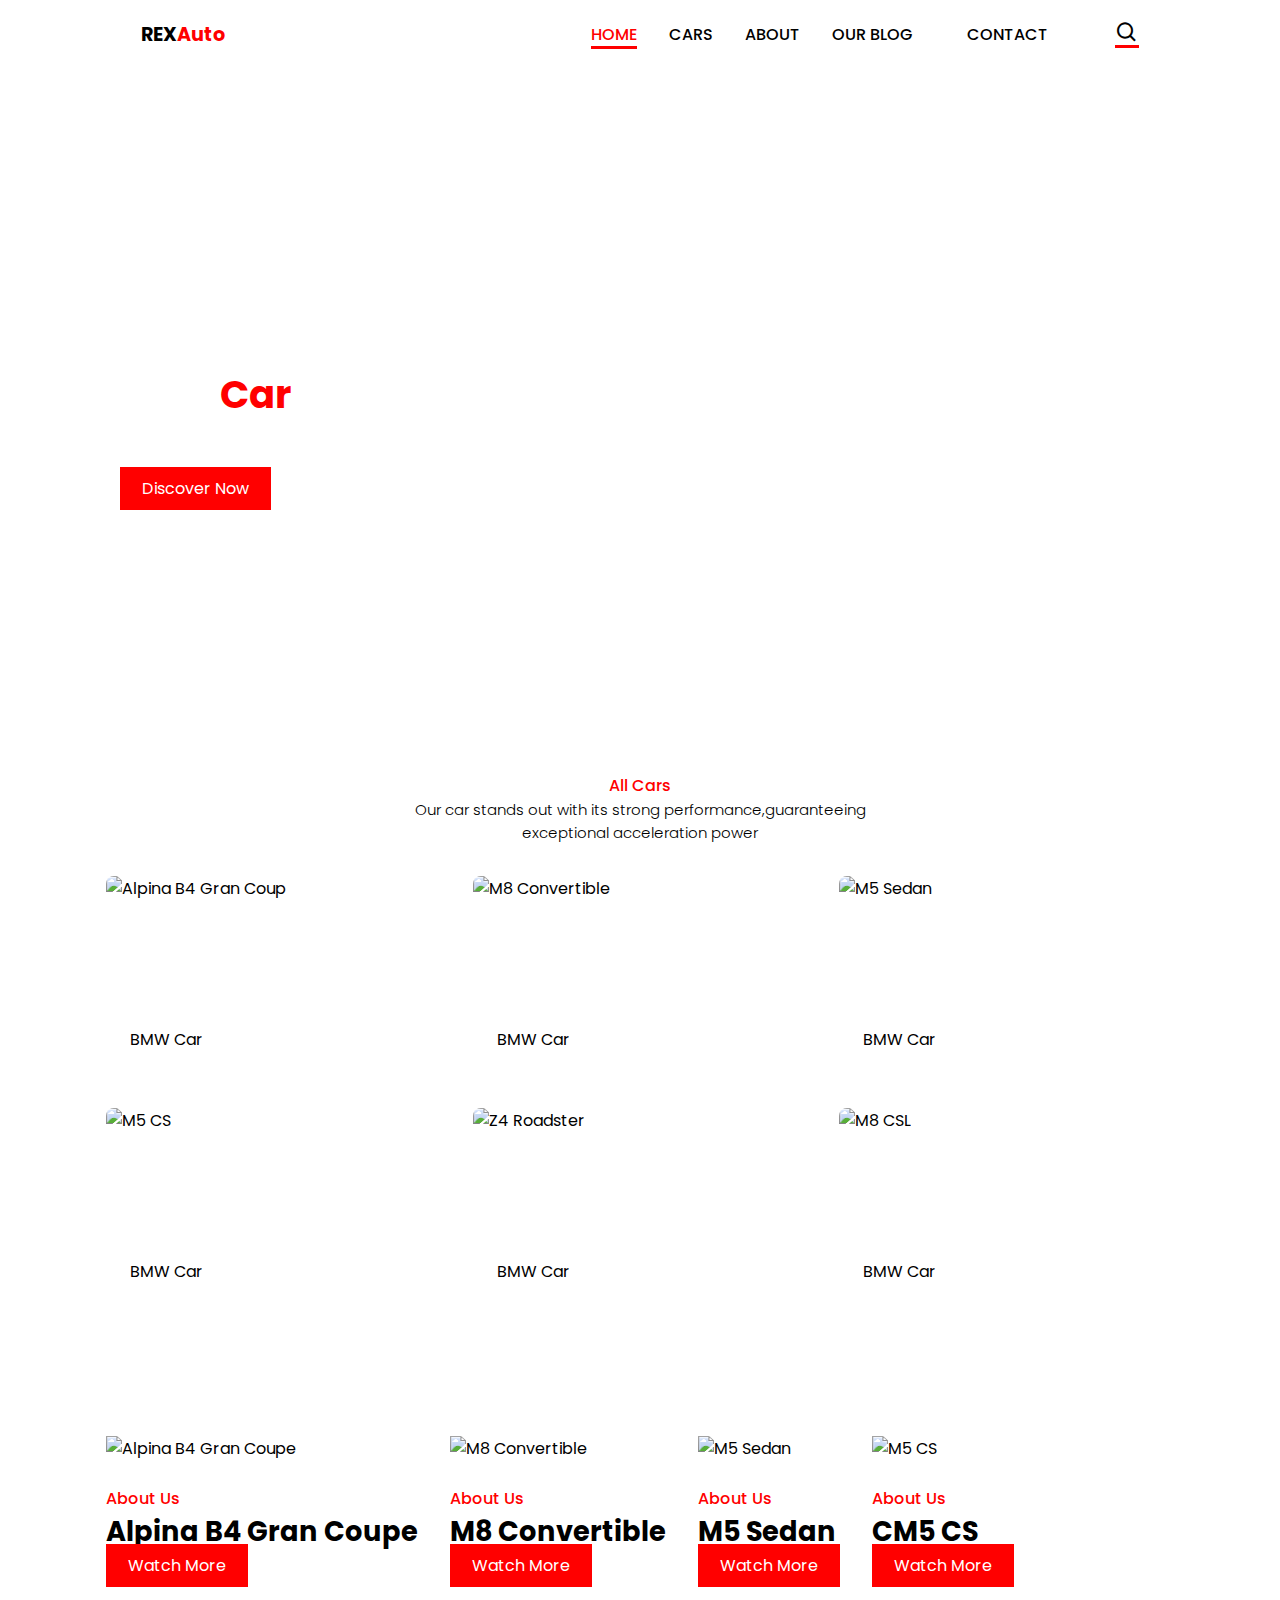
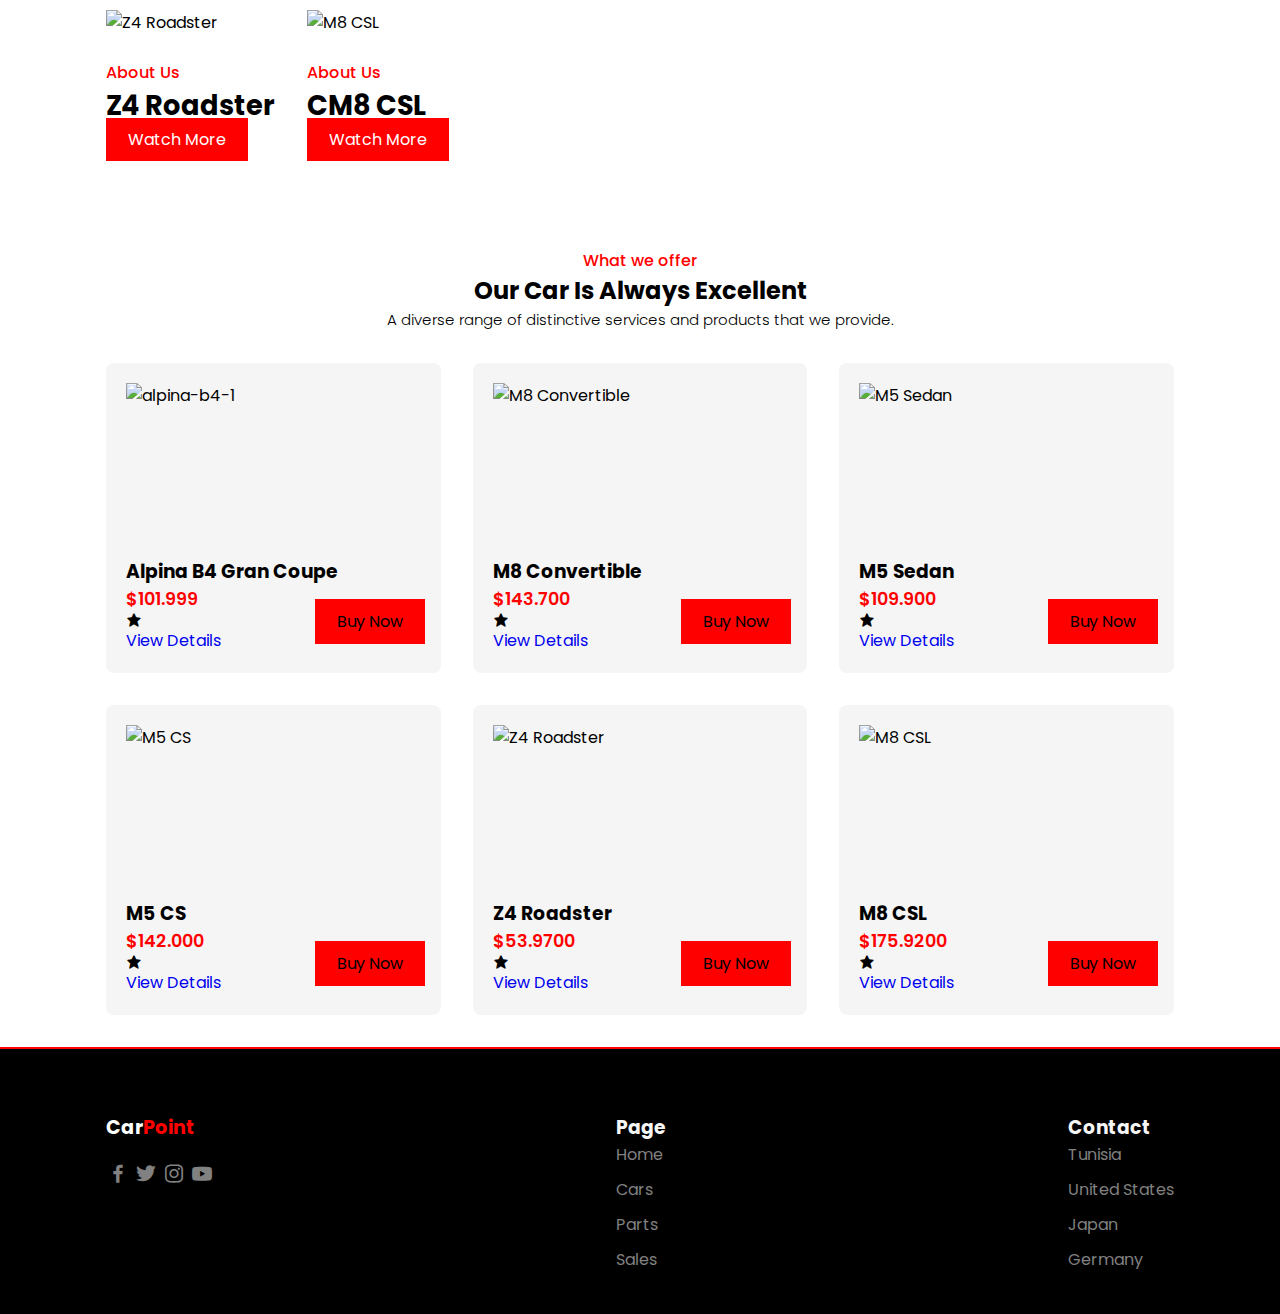
==== commit a7daf691: "end-project" ====
--- a/index.html
+++ b/index.html
@@ -13,10 +13,10 @@
         <i class='bx bx-menu' id="menu-icon"></i>
         <a href="#" class="logo">REX<span>Auto</span></a>
         <ul class="navbar">
-            <li><a herf=#home class="active">Home</a></li>
-            <li><a herf=#cars>Cars</a></li>
-            <li><a herf=#about>About</a></li>
-            <li><a herf=#parts>Our Blog</a></li>
+            <li><a href="#home" class="active">Home</a></li>
+            <li><a href="#cars">Cars</a></li>
+            <li><a href="#about" >About</a></li>
+            <li><a href="#parts">Our Blog</a></li>
           <div id="cou"><li><a href="./contact.html" class="btn">Contact</a></li></div>
         </ul>
         <i class='bx bx-search' id="search-icon"></i>
--- a/style.css
+++ b/style.css
@@ -45,7 +45,7 @@
 
 }
 #menu-icon{
-    font-size: 24px;
+    font-size: 23px;
     cursor: pointer;
     color: var(--text-color);
     display: none;
@@ -60,8 +60,6 @@
 }
 .navbar{
     position: sticky;
-    height: 36px;
-    width: 100%;
     display: flex;
     column-gap: 2rem;
     margin-left: 320px;
@@ -106,7 +104,7 @@
     font-size: 1rem;
 }
 .home {
-    max-width: 1500px;
+    max-width: 1400px;
     margin: auto;
     width: 100%;
     min-height: 640px;
@@ -333,8 +331,7 @@
    background-color:transparent;
   
    border-radius: 2px;
-   margin-left: 550px;
-   margin-top: 2%;
+   margin-left: 450px;
    box-shadow: #818181;
    padding-left: 220px;
   
@@ -366,19 +363,22 @@
  align-items: center;
 }
 form input{
-    height: 40px;
+    height: 38px;
     background-color: white;
-    font-size: 25px;
+    font-size: 23px;
 }
  form #bb{
-    background-color: #fa3959;
-    width: 200px;
-    height: 100px;
+    background-color: gainsboro;
+    width: 150px;
+    height: 88px;
    margin-top: 30px;
-   font-family: Cambria, Cochin, Georgia, Times, 'Times New Roman', serif;
-   font-weight: bold;
+   font-family: Arial, Helvetica, sans-serif;
+   font-weight: lighter;
    font-size: x-large;
 
+}
+form #bb:hover{
+    background: #fa3959;
 }
 body iframe{
     align-items: center;
